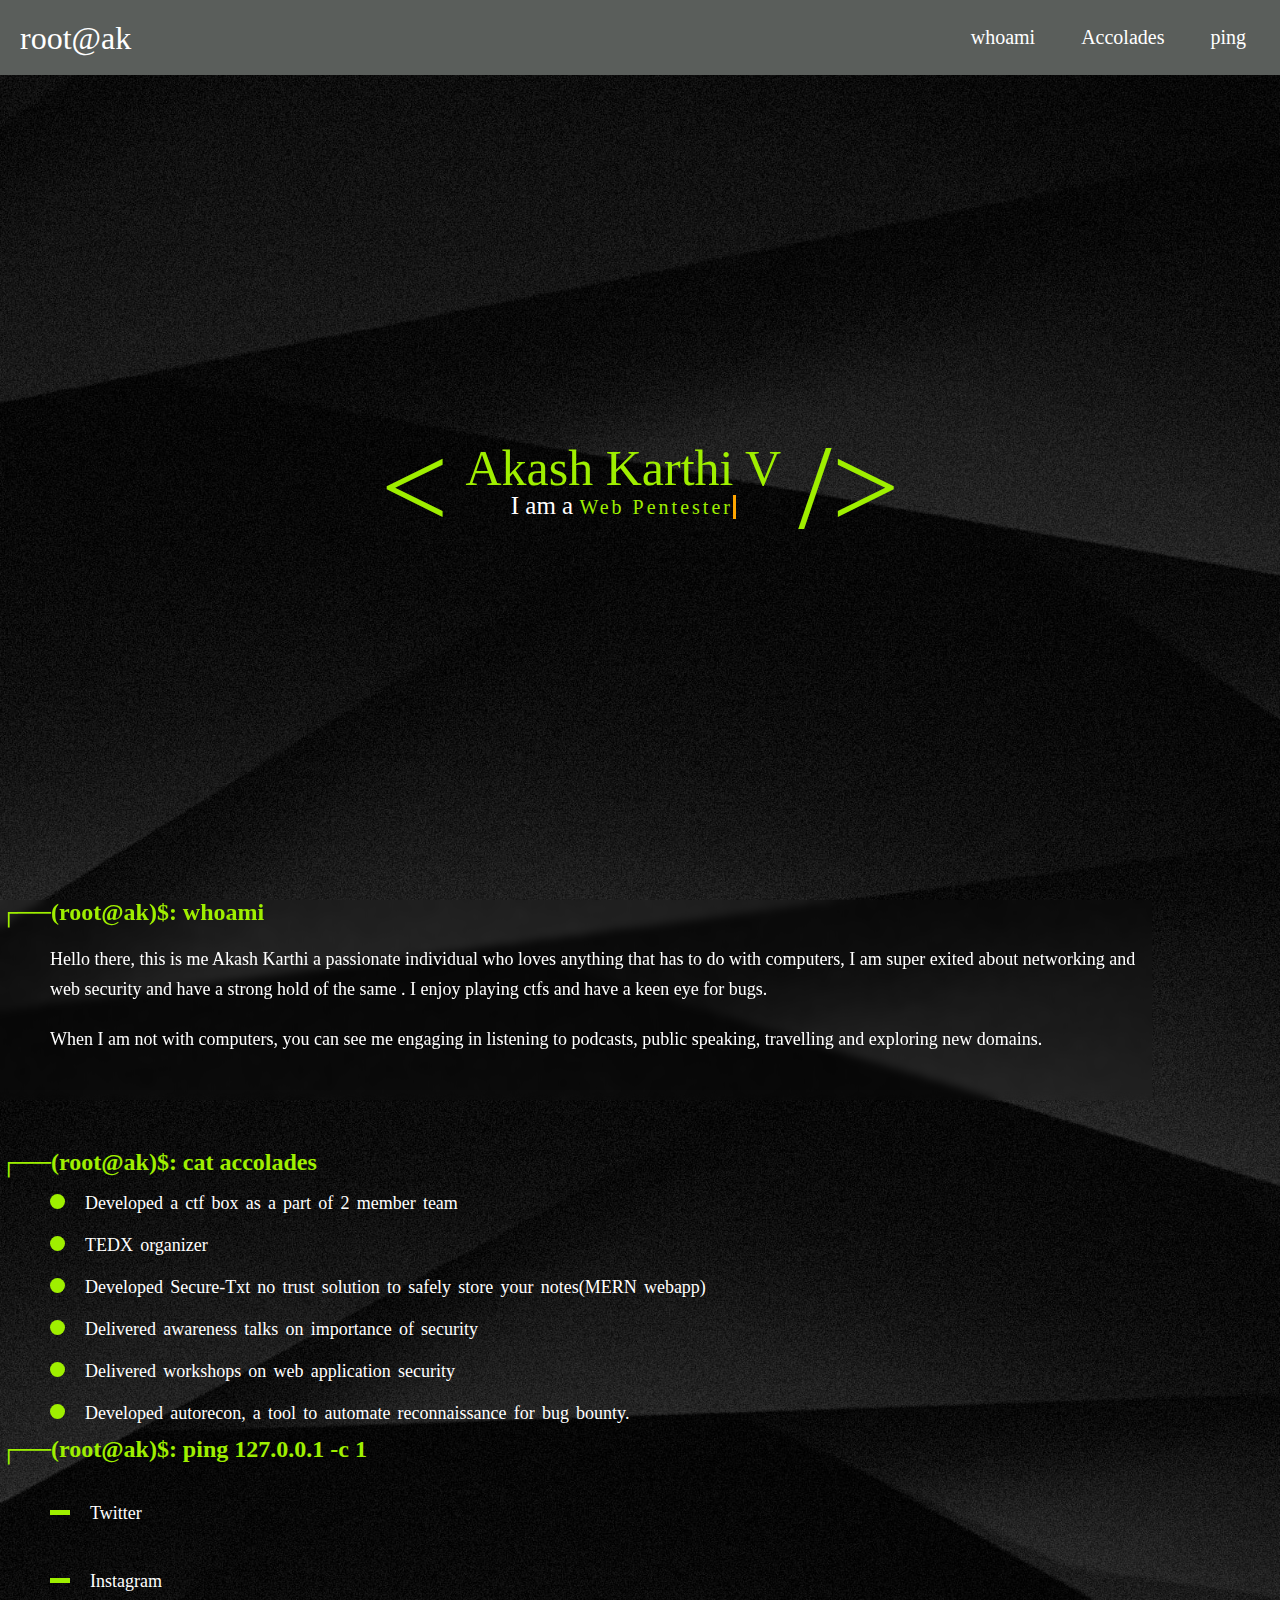
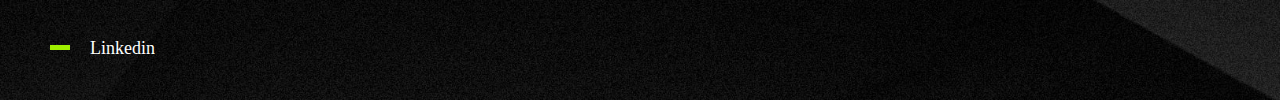
==== index.html @ 70fd892c "Update accolades" ====
<!DOCTYPE html>
<html lang="en">

<head>
    <title>root@ak</title>
    <meta charset="UTF-8">
    <meta http-equiv="X-UA-Compatible" content="IE=edge">
    <meta name="viewport" content="width=device-width, initial-scale=1.0">
    <title>Document</title>
    <link rel="stylesheet" href="./index.css">
</head>

<body>
    <div class="wrapper">
        <!-- <div class="nav">
            <a href="#whm">whoami</a>
            <a href="#acs">Accolades</a>
            <a href="#pm">ping</a>
        </div> -->
        <nav class="navbar">
            <!-- LOGO -->
            <div class="logo">root@ak</div>
            <!-- NAVIGATION MENU -->
            <ul class="nav-links">
                <!-- USING CHECKBOX HACK -->
                <input type="checkbox" id="checkbox_toggle" />
                <label for="checkbox_toggle" class="hamburger">&#9776;</label>
                <!-- NAVIGATION MENUS -->
                <div class="menu">
                    <li><a href="#whm">whoami</a></li>
                    <li><a href="#acs">Accolades</a></li>
                    <li><a href="#pm">ping</a></li>
                </div>
            </ul>
        </nav>
        <div class="hero">
            <span id="angle-open">&lt;</span>
            <div class="intro">
                <span id="name">Akash Karthi V</span>
                <div class="about-me">
                    <span id="baseline-abt-me">I am a</span>
                    <span id="role-1" class="roles">Web Pentester</span>
                    <span id="role-2" class="roles">Security Enthusiast</span>
                </div>
            </div>
            <span id="angle-close">/&gt;</span>
        </div>
        <!-- <img src="box.png" id="neon-cube" /> -->
    </div>
    <div class="whoami" id="whm">
        <h2 class="cmd">┌──(root@ak)$: whoami</h2>
        <p class="bio">
            Hello there, this is me Akash Karthi a passionate individual who loves anything that has to do with computers, I am super exited about networking and web security and have a strong hold of the same . I enjoy playing ctfs and have a keen eye for bugs.
        </p>
        <p class="bio">
            When I am not with computers, you can see me engaging in listening to podcasts, public speaking, travelling and exploring new domains.
        </p>
    </div>
    <div class="accolades" id="acs">
        <h2 class="cmd">┌──(root@ak)$: cat accolades</h2>
        <span><span class="dot bio"></span><span class="ls-accolades">Developed a ctf box as a part of 2 member
                team</span></span>
        <span><span class="dot bio"></span><span class="ls-accolades">TEDX organizer</span></span>
        <span><span class="dot bio"></span><span class="ls-accolades">Developed Secure-Txt no trust solution to safely store your notes(MERN webapp)</span></span>
        <span><span class="dot bio"></span><span class="ls-accolades">Delivered awareness talks on importance of security</span></span>
        <span><span class="dot bio"></span><span class="ls-accolades">Delivered workshops on web application security</span></span>
        <span><span class="dot bio"></span><span class="ls-accolades">Developed autorecon, a tool to automate reconnaissance for bug bounty.</span></span>
    </div>
    <div class="ping-me" id="pm">
        <h2 class="cmd">┌──(root@ak)$: ping 127.0.0.1 -c 1</h2>
        <div class="link-wrapper"><span class="dash bio"></span><a class="links" href="https://twitter.com/AkashKa54006385">Twitter</a></div>
        <div class="link-wrapper"><span class="dash bio"></span><a class="links" href="https://www.instagram.com/_.__ak.__._/">Instagram</a></div>
        <div class="link-wrapper"><span class="dash bio"></span><a class="links" href="https://www.linkedin.com/in/akash-karthi-127b1a1ba/">Linkedin</a></div>
    </div>
    <script src="./index.js"></script>
</body>

</html>
---- index.css ----
* {
    margin: 0;
    padding: 0;
}

body {
    background-color: #282727;
    font-family: 'Inter';
    font-style: normal;
    font-weight: 400;
    line-height: 24px;
    width: 100%;
    background: url('./bg.jpg');
    background-repeat: no-repeat;
    background-size: cover;
    background-position: center;
}

a {
    color: #9fef00;
    background: transparent;
    border: none;
    cursor: pointer;
    font-size: 20px;
    text-decoration: none;
}

a:hover {
    color: #cde3d1;
}

.nav {
    display: flex;
    width: 400px;
    height: 50px;
    align-items: center;
    justify-content: space-evenly;
}

.hero {
    width: 100%;
    height: 400px;
    display: flex;
    justify-content: center;
    align-items: center;
    margin: auto;
}

#angle-open,
#angle-close {
    color: #9fef00;
    font-size: 120px;
}

#name {
    color: #9fef00;
    font-size: 50px;
}

.intro {
    display: flex;
    width: 350px;
    height: 90px;
    flex-direction: column;
    justify-content: space-evenly;
    align-items: center;
    font-size: 25px;
}

#baseline-abt-me {
    color: #ffffff;
    width: 20px;
}

.wrapper {
    height: 100vh;
    width: 100%;
    display: flex;
    flex-direction: column;
}

.roles {
    color: #9fef00;
    display: inline-flex;
    width: max-content;
    height: max-content;
    overflow: hidden;
    font-size: 20px;
    /* Ensures the content is not revealed until the animation */
    border-right: .15em solid orange;
    /* The typwriter cursor */
    white-space: nowrap;
    /* Keeps the content on a single line */
    margin: 0 auto;
    /* Gives that scrolling effect as the typing happens */
    letter-spacing: .15em;
}

#role-1 {
    position: relative;
    display: inline-flex;
    animation: typing-web-pentester 3.5s steps(13, end), blink-caret .75s step-end infinite;
}

#role-2 {
    display: none;
    position: relative;
    animation: typing-security-enthusiast 3.5s steps(19, end), blink-caret .75s step-end infinite;
}


/* The typing effect */

@keyframes typing-web-pentester {
    from {
        width: 0
    }
    to {
        width: 160px;
    }
}

@keyframes typing-security-enthusiast {
    from {
        width: 0
    }
    to {
        width: 220px;
    }
}


/* The typewriter cursor effect */

@keyframes blink-caret {
    from,
    to {
        border-color: transparent
    }
    50% {
        border-color: orange;
    }
}

.whoami {
    background-blend-mode: overlay;
    width: 90%;
    height: 200px;
    backdrop-filter: blur( 4px);
    -webkit-backdrop-filter: blur( 4px);
    display: flex;
    flex-direction: column;
    justify-content: flex-start;
    align-items: flex-start;
    color: #ffffff;
}

.bio {
    margin-left: 50px;
    margin-top: 20px;
}

.whoami p {
    font-size: 18px;
    line-height: 30px;
}

.cmd {
    color: #9fef00;
}

.accolades {
    display: flex;
    margin-top: 50px;
    width: 100%;
    height: 250px;
    flex-direction: column;
}

.ls-accolades {
    display: inline-block;
    color: #ffffff;
    font-size: 18px;
    margin-left: 20px;
    word-spacing: .15em;
    flex-wrap: wrap;
}

.dot {
    height: 15px;
    width: 15px;
    background-color: #9fef00;
    border-radius: 50%;
    display: inline-block;
}

.ping-me {
    display: flex;
    flex-direction: column;
    justify-content: space-evenly;
    align-items: flex-start;
    width: 100%;
    height: 300px;
}

.links {
    color: #ffffff;
    font-size: 18px;
    margin-left: 20px;
    text-decoration: none;
    cursor: pointer;
}

.links:hover {
    color: #9fef00;
}

.dash {
    display: inline-flex;
    height: 5px;
    width: 20px;
    background-color: #9fef00;
    margin-top: -1px;
}

.link-wrapper {
    display: flex;
    justify-content: flex-start;
    align-items: center;
    align-content: center;
    height: 30px;
}

#neon-cube {
    width: 100px;
    height: 100px;
    object-fit: cover;
}


/* NAVBAR STYLING STARTS */

.navbar {
    display: flex;
    align-items: center;
    justify-content: space-between;
    padding: 20px;
    background-color: #5a5e5b;
    color: #fff;
}

.nav-links a {
    color: #ffffff;
}


/* LOGO */

.logo {
    font-size: 32px;
}


/* NAVBAR MENU */

.menu {
    display: flex;
    gap: 1em;
    font-size: 18px;
}

.menu li:hover {
    color: #ffffff;
    border-radius: 5px;
    transition: 0.3s ease;
}

.menu li {
    padding: 5px 14px;
    list-style-type: none;
}


/* DROPDOWN MENU */

.services {
    position: relative;
}

.dropdown {
    background-color: #5a5e5b;
    padding: 1em 0;
    position: absolute;
    /*WITH RESPECT TO PARENT*/
    display: none;
    border-radius: 8px;
    top: 35px;
}

.dropdown li+li {
    margin-top: 10px;
}

.dropdown li {
    padding: 0.5em 1em;
    width: 8em;
    text-align: center;
}

.dropdown li:hover {
    background-color: #ffffff;
}

.services:hover .dropdown {
    display: block;
}


/*RESPONSIVE NAVBAR MENU STARTS*/


/* CHECKBOX HACK */

input[type=checkbox] {
    display: none;
}


/*HAMBURGER MENU*/

.hamburger {
    display: none;
    font-size: 24px;
    user-select: none;
}


/* APPLYING MEDIA QUERIES */

@media (max-width: 768px) {
    .menu {
        display: none;
        position: absolute;
        background-color: #5a5e5b;
        right: 0;
        left: 0;
        text-align: center;
        padding: 16px 0;
    }
    .menu li a:hover {
        display: inline-block;
        color: #ffffff;
        transition: 0.3s ease;
    }
    .menu li+li {
        margin-top: 12px;
    }
    input[type=checkbox]:checked~.menu {
        display: block;
    }
    .hamburger {
        display: block;
    }
    .dropdown {
        left: 50%;
        top: 30px;
        transform: translateX(35%);
        background-color: #5a5e5b;
    }
    .dropdown li:hover {
        background-color: #4c9e9e;
    }
    .cmd {
        font-size: 20px;
    }
    .whoami {
        height: 300px;
    }
}

@media (max-width: 500px) {
    #angle-open,
    #angle-close {
        color: #9fef00;
        font-size: 50px;
    }
    #name {
        color: #9fef00;
        font-size: 30px;
    }
    .intro {
        display: flex;
        width: 350px;
        height: 90px;
        flex-direction: column;
        justify-content: space-evenly;
        align-items: center;
        font-size: 15px;
    }
    .whoami p {
        font-size: 15px;
    }
    #baseline-abt-me {
        color: #ffffff;
        width: 20px;
    }
    #role-1 {
        font-size: 15px;
    }
    #role-2 {
        font-size: 15px;
    }
    .accolades {
        margin-top: 80px;
        font-size: 15px !important;
    }
    .ls-accolades {
        font-size: 15px !important;
        width: 200px;
    }
    .intro {
        width: 250px;
    }
    @keyframes typing-web-pentester {
        from {
            width: 0
        }
        to {
            width: 110px;
        }
    }
    @keyframes typing-security-enthusiast {
        from {
            width: 0
        }
        to {
            width: 150px;
        }
    }
}
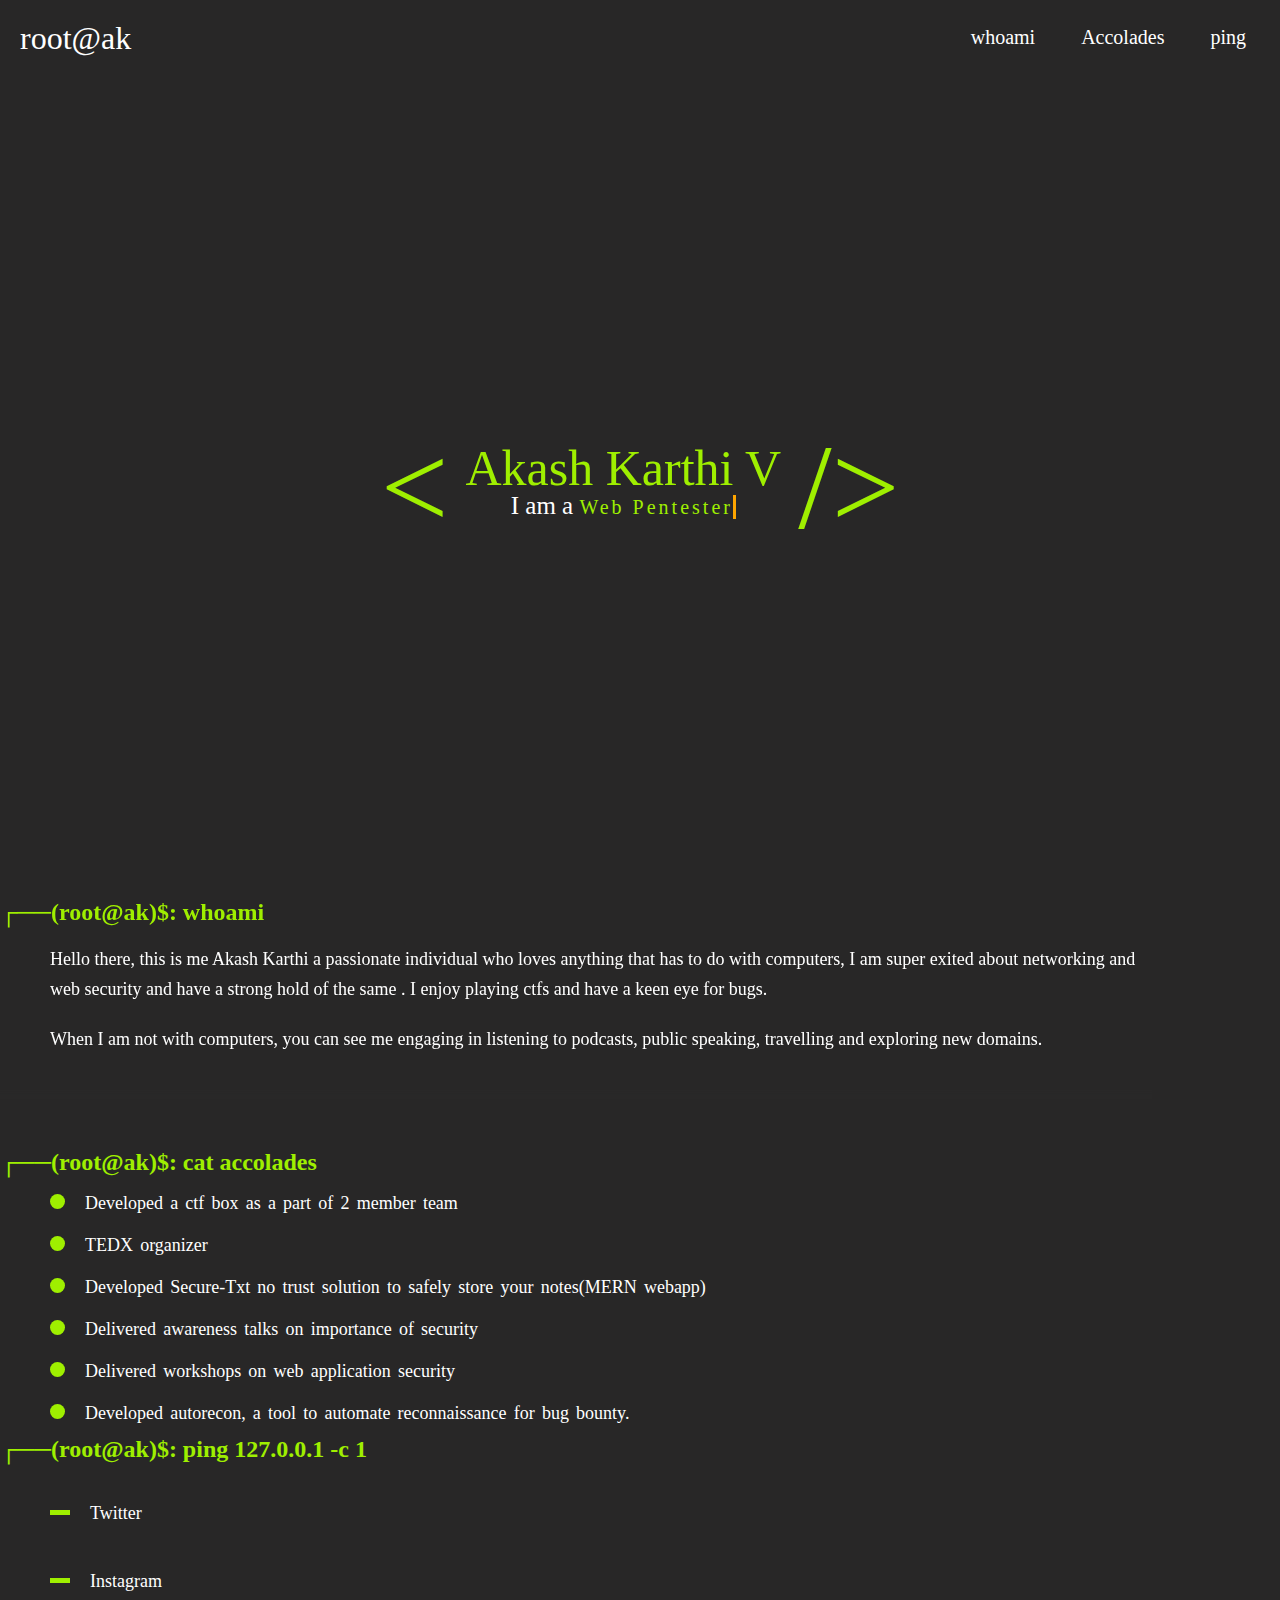
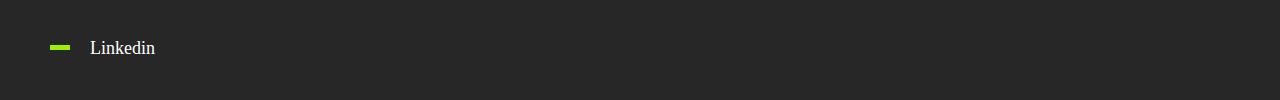
==== commit b43840f4: "Add terminal window" ====
--- a/index.html
+++ b/index.html
@@ -47,7 +47,13 @@
         </div>
         <!-- <img src="box.png" id="neon-cube" /> -->
     </div>
-    <div class="whoami" id="whm">
+    <div class=fakeMenu>
+  <div class="fakeButtons fakeClose"></div>
+  <div class="fakeButtons fakeMinimize"></div>
+  <div class="fakeButtons fakeZoom"></div>
+</div>
+<div class="fakeScreen">
+  <div class="whoami" id="whm">
         <h2 class="cmd">┌──(root@ak)$: whoami</h2>
         <p class="bio">
             Hello there, this is me Akash Karthi a passionate individual who loves anything that has to do with computers, I am super exited about networking and web security and have a strong hold of the same . I enjoy playing ctfs and have a keen eye for bugs.
@@ -72,7 +78,9 @@
         <div class="link-wrapper"><span class="dash bio"></span><a class="links" href="https://www.instagram.com/_.__ak.__._/">Instagram</a></div>
         <div class="link-wrapper"><span class="dash bio"></span><a class="links" href="https://www.linkedin.com/in/akash-karthi-127b1a1ba/">Linkedin</a></div>
     </div>
-    <script src="./index.js"></script>
+  
+</div>
+<script src="./index.js"></script>
 </body>
 
 </html>
--- a/index.css
+++ b/index.css
@@ -10,10 +10,6 @@
     font-weight: 400;
     line-height: 24px;
     width: 100%;
-    background: url('./bg.jpg');
-    background-repeat: no-repeat;
-    background-size: cover;
-    background-position: center;
 }
 
 a {
@@ -231,13 +227,6 @@
     height: 30px;
 }
 
-#neon-cube {
-    width: 100px;
-    height: 100px;
-    object-fit: cover;
-}
-
-
 /* NAVBAR STYLING STARTS */
 
 .navbar {
@@ -245,7 +234,6 @@
     align-items: center;
     justify-content: space-between;
     padding: 20px;
-    background-color: #5a5e5b;
     color: #fff;
 }
 
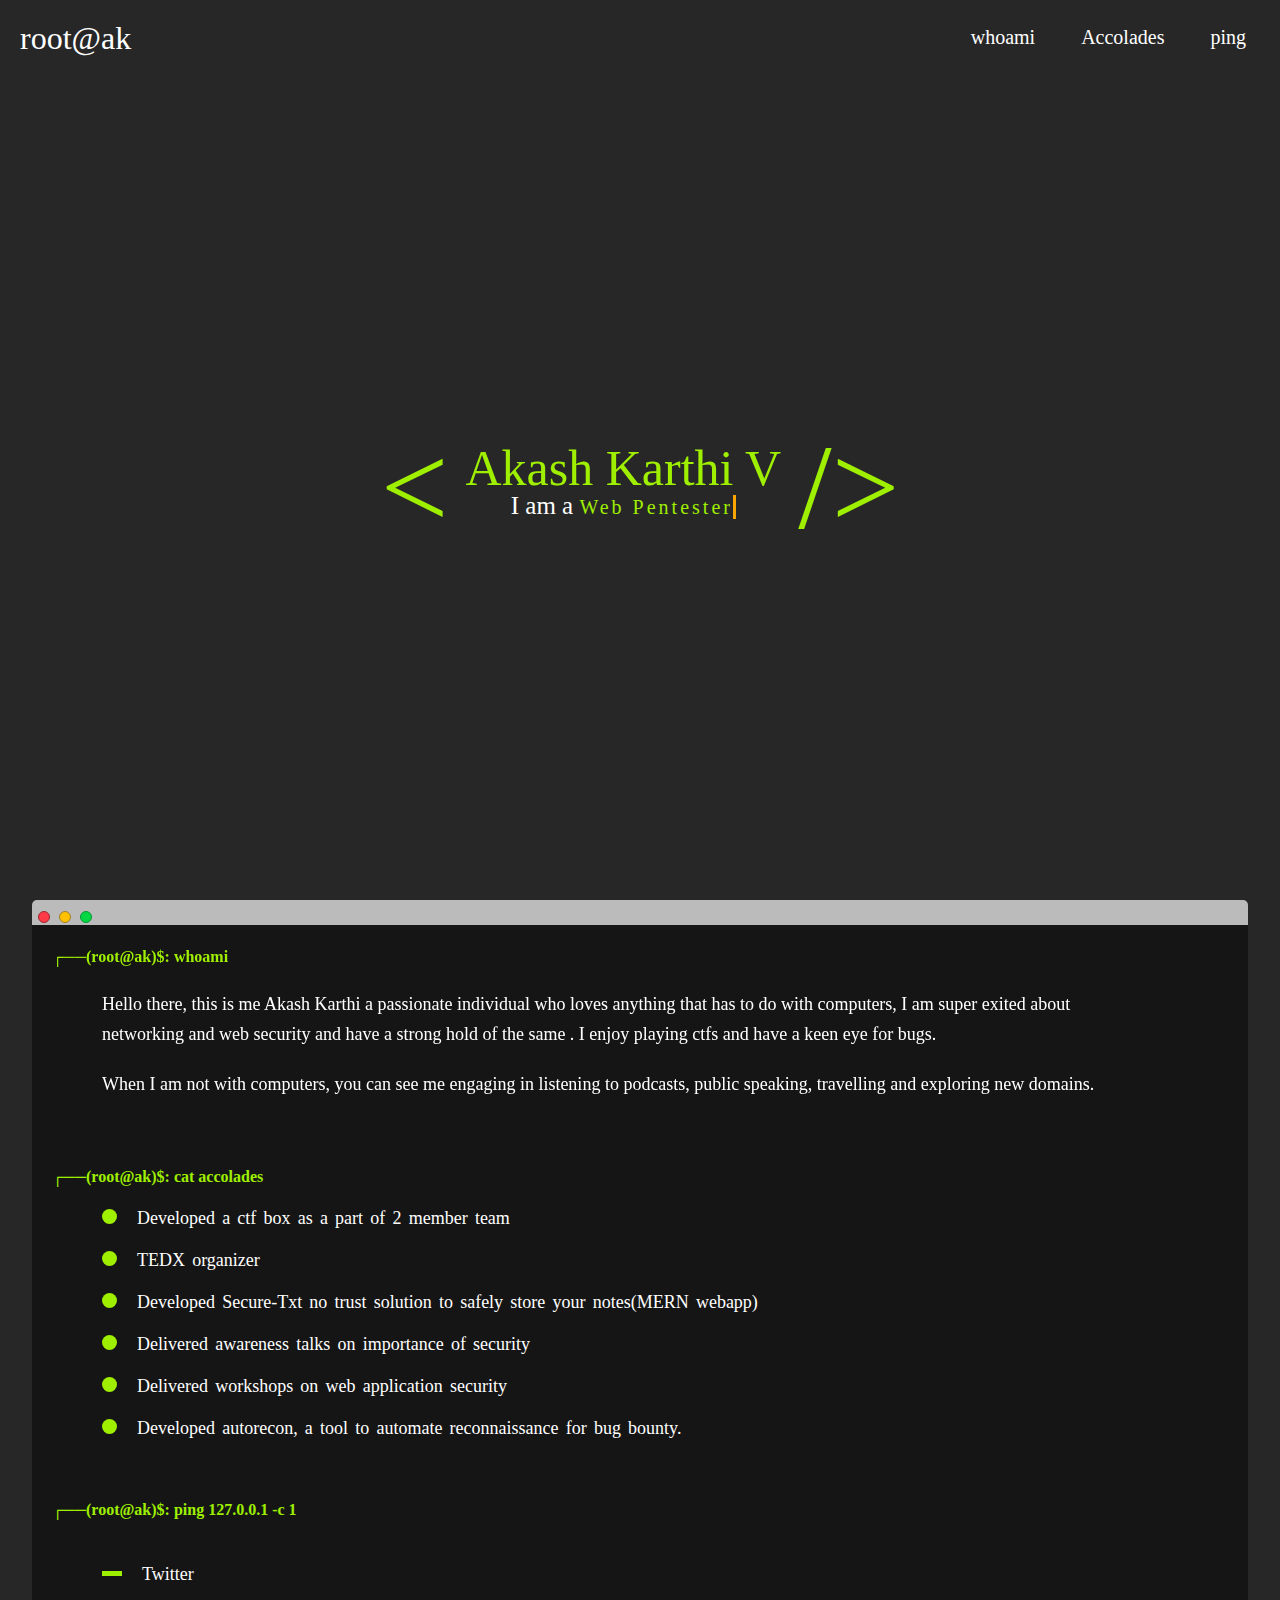
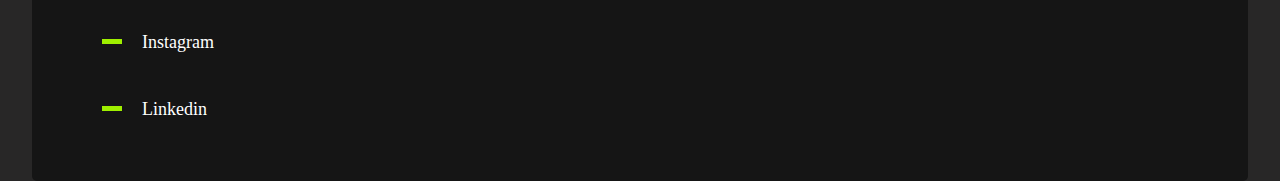
==== commit 5b7d868b: "h2 to h4 cmd" ====
--- a/index.html
+++ b/index.html
@@ -54,7 +54,7 @@
 </div>
 <div class="fakeScreen">
   <div class="whoami" id="whm">
-        <h2 class="cmd">┌──(root@ak)$: whoami</h2>
+        <h4 class="cmd">┌──(root@ak)$: whoami</h4>
         <p class="bio">
             Hello there, this is me Akash Karthi a passionate individual who loves anything that has to do with computers, I am super exited about networking and web security and have a strong hold of the same . I enjoy playing ctfs and have a keen eye for bugs.
         </p>
@@ -63,7 +63,7 @@
         </p>
     </div>
     <div class="accolades" id="acs">
-        <h2 class="cmd">┌──(root@ak)$: cat accolades</h2>
+        <h4 class="cmd">┌──(root@ak)$: cat accolades</h4>
         <span><span class="dot bio"></span><span class="ls-accolades">Developed a ctf box as a part of 2 member
                 team</span></span>
         <span><span class="dot bio"></span><span class="ls-accolades">TEDX organizer</span></span>
@@ -73,7 +73,7 @@
         <span><span class="dot bio"></span><span class="ls-accolades">Developed autorecon, a tool to automate reconnaissance for bug bounty.</span></span>
     </div>
     <div class="ping-me" id="pm">
-        <h2 class="cmd">┌──(root@ak)$: ping 127.0.0.1 -c 1</h2>
+        <h4 class="cmd">┌──(root@ak)$: ping 127.0.0.1 -c 1</h4>
         <div class="link-wrapper"><span class="dash bio"></span><a class="links" href="https://twitter.com/AkashKa54006385">Twitter</a></div>
         <div class="link-wrapper"><span class="dash bio"></span><a class="links" href="https://www.instagram.com/_.__ak.__._/">Instagram</a></div>
         <div class="link-wrapper"><span class="dash bio"></span><a class="links" href="https://www.linkedin.com/in/akash-karthi-127b1a1ba/">Linkedin</a></div>
--- a/index.css
+++ b/index.css
@@ -167,9 +167,8 @@
 
 .accolades {
     display: flex;
-    margin-top: 50px;
+    margin-top: 20px;
     width: 100%;
-    height: 250px;
     flex-direction: column;
 }
 
@@ -195,6 +194,7 @@
     flex-direction: column;
     justify-content: space-evenly;
     align-items: flex-start;
+    margin-top: 20px;
     width: 100%;
     height: 300px;
 }
@@ -426,3 +426,48 @@
         }
     }
 }
+
+.fakeButtons {
+  height: 10px;
+  width: 10px;
+  border-radius: 50%;
+  border: 1px solid #000;
+  position: relative;
+  top: 6px;
+  left: 6px;
+  background-color: #ff3b47;
+  border-color: #9d252b;
+  display: inline-block;
+}
+
+.fakeMinimize {
+  left: 11px;
+  background-color: #ffc100;
+  border-color: #9d802c;
+}
+
+.fakeZoom {
+  left: 16px;
+  background-color: #00d742;
+  border-color: #049931;
+}
+
+.fakeMenu {
+  width: 95%;
+  box-sizing: border-box;
+  height: 25px;
+  background-color: #bbb;
+  margin: 0 auto;
+  border-top-right-radius: 5px;
+  border-top-left-radius: 5px;
+}
+
+.fakeScreen {
+  background-color: #151515;
+  box-sizing: border-box;
+  width: 95%;
+  margin: 0 auto;
+  padding: 20px;
+  border-bottom-left-radius: 5px;
+  border-bottom-right-radius: 5px;
+}
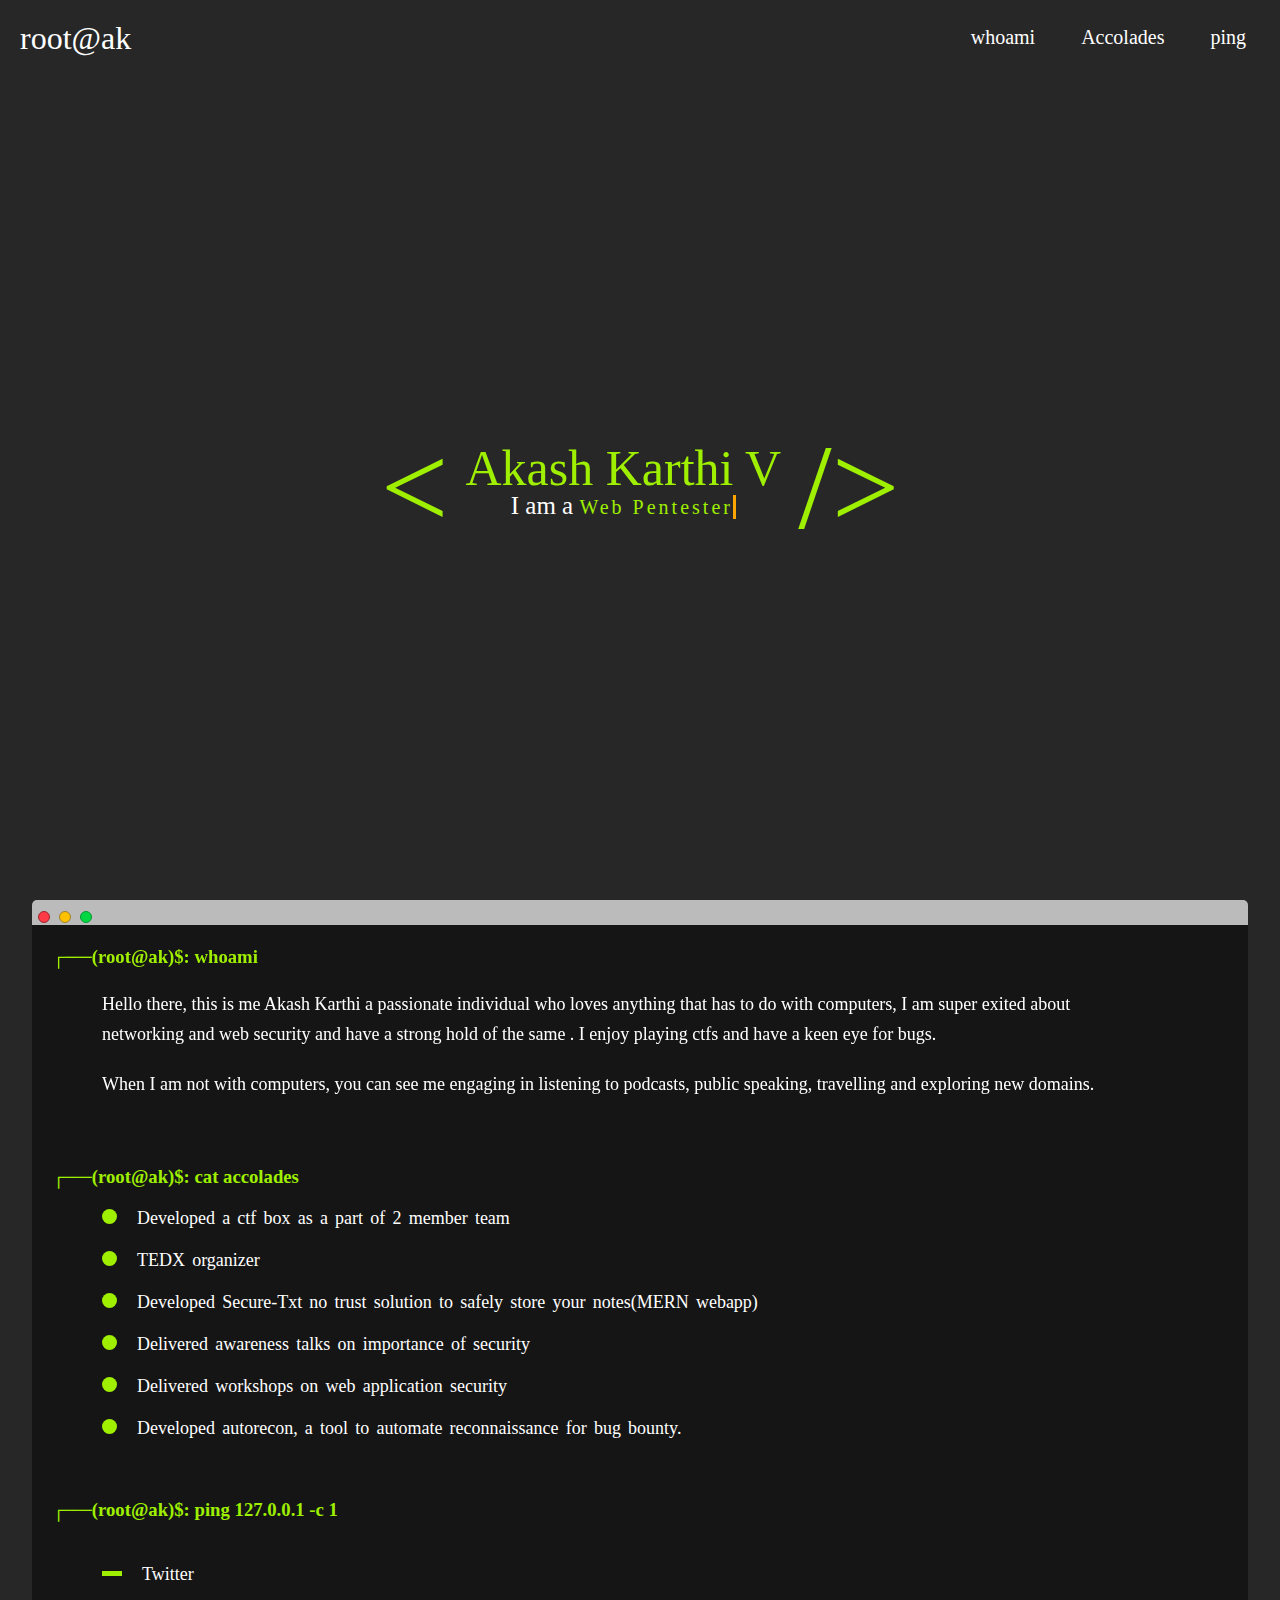
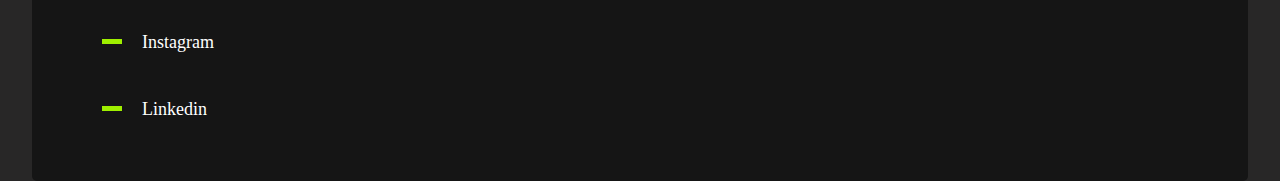
==== commit 4e71b6a2: "h4 to h3 cmd" ====
--- a/index.html
+++ b/index.html
@@ -54,7 +54,7 @@
 </div>
 <div class="fakeScreen">
   <div class="whoami" id="whm">
-        <h4 class="cmd">┌──(root@ak)$: whoami</h4>
+        <h3 class="cmd">┌──(root@ak)$: whoami</h3>
         <p class="bio">
             Hello there, this is me Akash Karthi a passionate individual who loves anything that has to do with computers, I am super exited about networking and web security and have a strong hold of the same . I enjoy playing ctfs and have a keen eye for bugs.
         </p>
@@ -63,7 +63,7 @@
         </p>
     </div>
     <div class="accolades" id="acs">
-        <h4 class="cmd">┌──(root@ak)$: cat accolades</h4>
+        <h3 class="cmd">┌──(root@ak)$: cat accolades</h3>
         <span><span class="dot bio"></span><span class="ls-accolades">Developed a ctf box as a part of 2 member
                 team</span></span>
         <span><span class="dot bio"></span><span class="ls-accolades">TEDX organizer</span></span>
@@ -73,7 +73,7 @@
         <span><span class="dot bio"></span><span class="ls-accolades">Developed autorecon, a tool to automate reconnaissance for bug bounty.</span></span>
     </div>
     <div class="ping-me" id="pm">
-        <h4 class="cmd">┌──(root@ak)$: ping 127.0.0.1 -c 1</h4>
+        <h3 class="cmd">┌──(root@ak)$: ping 127.0.0.1 -c 1</h3>
         <div class="link-wrapper"><span class="dash bio"></span><a class="links" href="https://twitter.com/AkashKa54006385">Twitter</a></div>
         <div class="link-wrapper"><span class="dash bio"></span><a class="links" href="https://www.instagram.com/_.__ak.__._/">Instagram</a></div>
         <div class="link-wrapper"><span class="dash bio"></span><a class="links" href="https://www.linkedin.com/in/akash-karthi-127b1a1ba/">Linkedin</a></div>
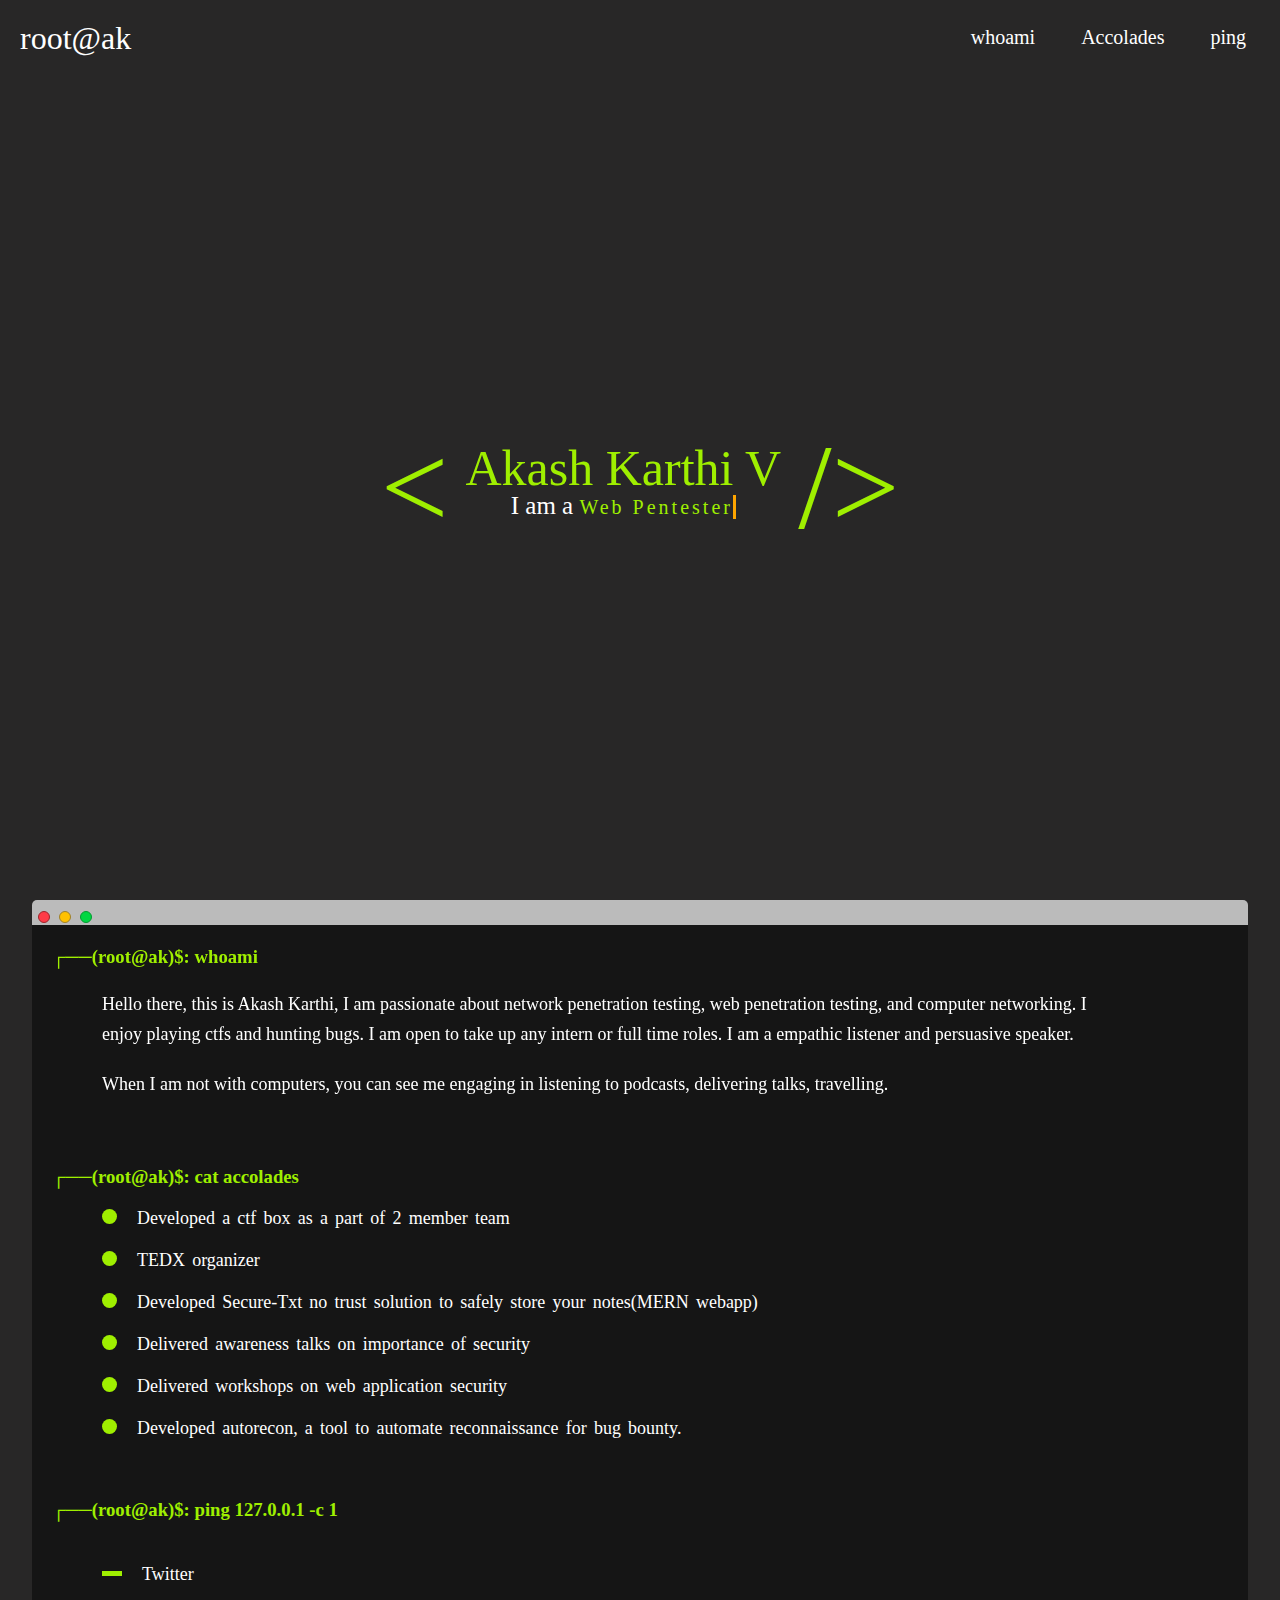
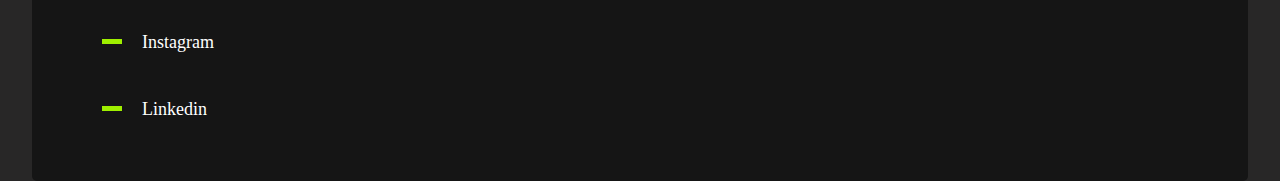
==== commit fcdfed04: "Update about me" ====
--- a/index.html
+++ b/index.html
@@ -56,16 +56,15 @@
   <div class="whoami" id="whm">
         <h3 class="cmd">┌──(root@ak)$: whoami</h3>
         <p class="bio">
-            Hello there, this is me Akash Karthi a passionate individual who loves anything that has to do with computers, I am super exited about networking and web security and have a strong hold of the same . I enjoy playing ctfs and have a keen eye for bugs.
+            Hello there, this is Akash Karthi, I am passionate about network penetration testing, web penetration testing, and computer networking. I enjoy playing             ctfs and hunting bugs. I am open to take up any intern or full time roles. I am a empathic listener and persuasive speaker.
         </p>
         <p class="bio">
-            When I am not with computers, you can see me engaging in listening to podcasts, public speaking, travelling and exploring new domains.
+            When I am not with computers, you can see me engaging in listening to podcasts, delivering talks, travelling.
         </p>
     </div>
     <div class="accolades" id="acs">
         <h3 class="cmd">┌──(root@ak)$: cat accolades</h3>
-        <span><span class="dot bio"></span><span class="ls-accolades">Developed a ctf box as a part of 2 member
-                team</span></span>
+        <span><span class="dot bio"></span><span class="ls-accolades">Developed a ctf box as a part of 2 member team</span></span>
         <span><span class="dot bio"></span><span class="ls-accolades">TEDX organizer</span></span>
         <span><span class="dot bio"></span><span class="ls-accolades">Developed Secure-Txt no trust solution to safely store your notes(MERN webapp)</span></span>
         <span><span class="dot bio"></span><span class="ls-accolades">Delivered awareness talks on importance of security</span></span>
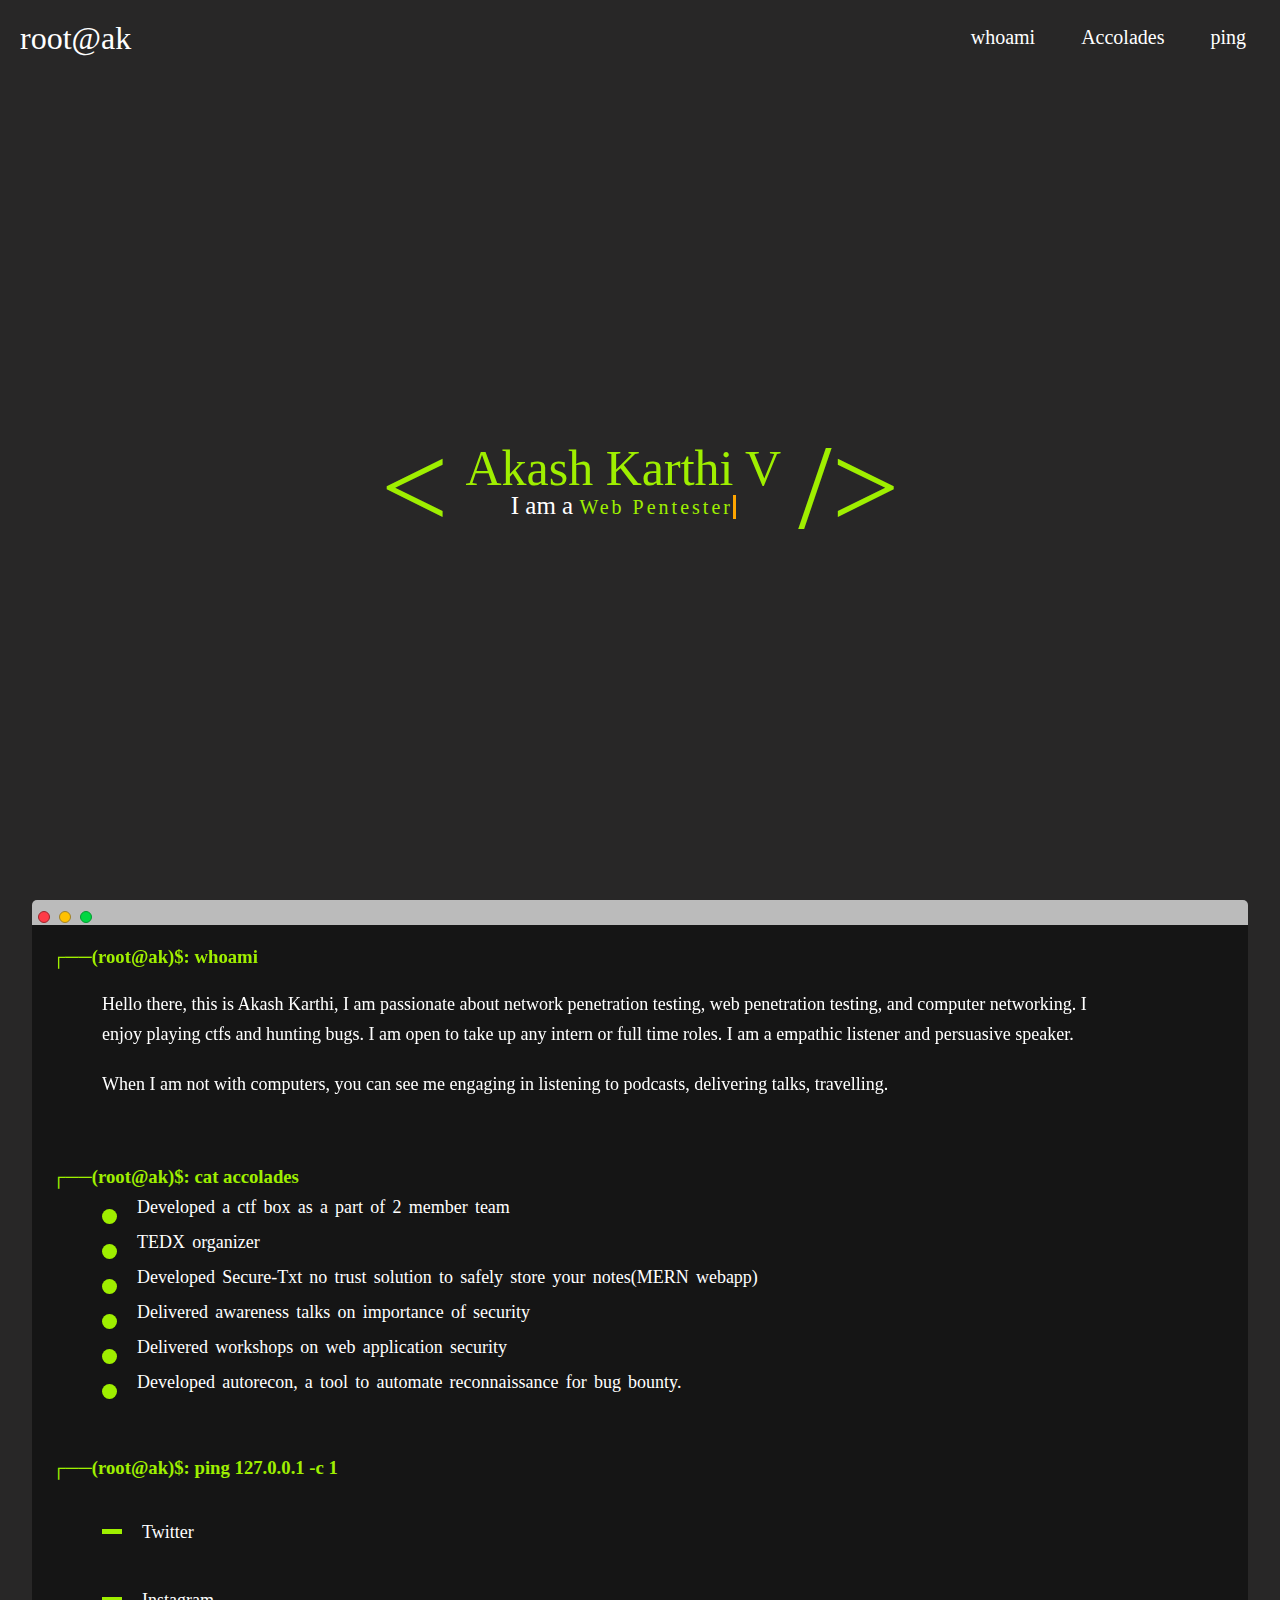
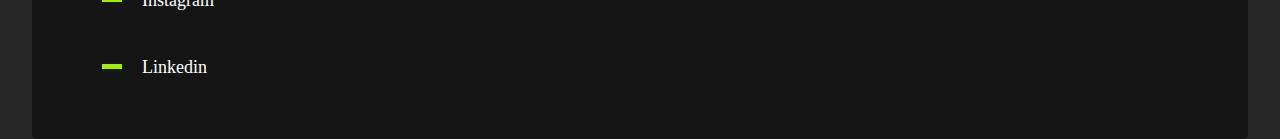
==== commit 3ac67e02: "added accolades wrapper" ====
--- a/index.html
+++ b/index.html
@@ -64,12 +64,12 @@
     </div>
     <div class="accolades" id="acs">
         <h3 class="cmd">┌──(root@ak)$: cat accolades</h3>
-        <span><span class="dot bio"></span><span class="ls-accolades">Developed a ctf box as a part of 2 member team</span></span>
-        <span><span class="dot bio"></span><span class="ls-accolades">TEDX organizer</span></span>
-        <span><span class="dot bio"></span><span class="ls-accolades">Developed Secure-Txt no trust solution to safely store your notes(MERN webapp)</span></span>
-        <span><span class="dot bio"></span><span class="ls-accolades">Delivered awareness talks on importance of security</span></span>
-        <span><span class="dot bio"></span><span class="ls-accolades">Delivered workshops on web application security</span></span>
-        <span><span class="dot bio"></span><span class="ls-accolades">Developed autorecon, a tool to automate reconnaissance for bug bounty.</span></span>
+        <span class="wrapaccolades"><span class="dot bio"></span><span class="ls-accolades">Developed a ctf box as a part of 2 member team</span></span>
+        <span class="wrapaccolades"><span class="dot bio"></span><span class="ls-accolades">TEDX organizer</span></span>
+        <span class="wrapaccolades"><span class="dot bio"></span><span class="ls-accolades">Developed Secure-Txt no trust solution to safely store your notes(MERN webapp)</span></span>
+        <span class="wrapaccolades"><span class="dot bio"></span><span class="ls-accolades">Delivered awareness talks on importance of security</span></span>
+        <span class="wrapaccolades"><span class="dot bio"></span><span class="ls-accolades">Delivered workshops on web application security</span></span>
+        <span class="wrapaccolades"><span class="dot bio"></span><span class="ls-accolades">Developed autorecon, a tool to automate reconnaissance for bug bounty.</span></span>
     </div>
     <div class="ping-me" id="pm">
         <h3 class="cmd">┌──(root@ak)$: ping 127.0.0.1 -c 1</h3>
--- a/index.css
+++ b/index.css
@@ -172,6 +172,10 @@
     flex-direction: column;
 }
 
+.accolades span { 
+    display: flex;
+    align-items: center;
+}
 .ls-accolades {
     display: inline-block;
     color: #ffffff;
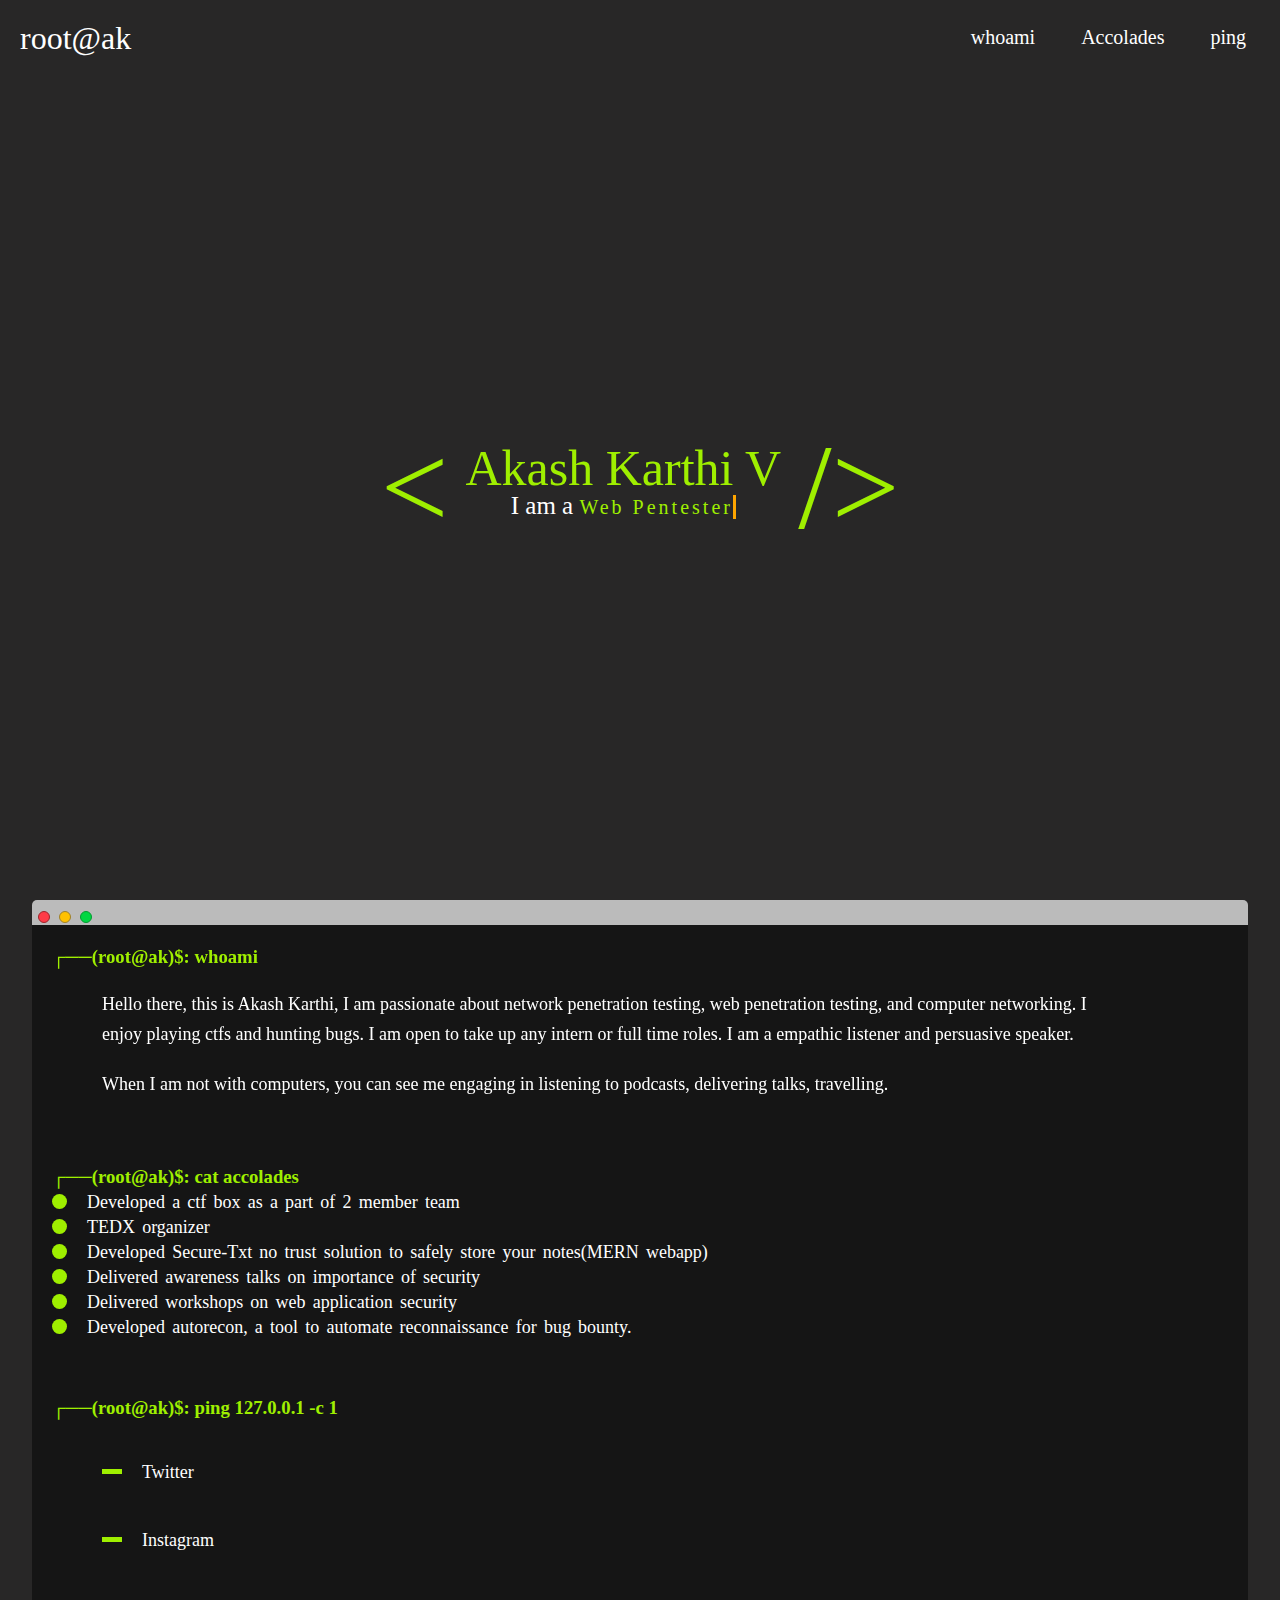
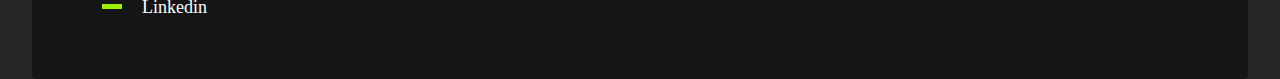
==== commit 25a91d53: "Update index.html" ====
--- a/index.html
+++ b/index.html
@@ -64,12 +64,12 @@
     </div>
     <div class="accolades" id="acs">
         <h3 class="cmd">┌──(root@ak)$: cat accolades</h3>
-        <span class="wrapaccolades"><span class="dot bio"></span><span class="ls-accolades">Developed a ctf box as a part of 2 member team</span></span>
-        <span class="wrapaccolades"><span class="dot bio"></span><span class="ls-accolades">TEDX organizer</span></span>
-        <span class="wrapaccolades"><span class="dot bio"></span><span class="ls-accolades">Developed Secure-Txt no trust solution to safely store your notes(MERN webapp)</span></span>
-        <span class="wrapaccolades"><span class="dot bio"></span><span class="ls-accolades">Delivered awareness talks on importance of security</span></span>
-        <span class="wrapaccolades"><span class="dot bio"></span><span class="ls-accolades">Delivered workshops on web application security</span></span>
-        <span class="wrapaccolades"><span class="dot bio"></span><span class="ls-accolades">Developed autorecon, a tool to automate reconnaissance for bug bounty.</span></span>
+        <span class="wrapaccolades"><span class="dot"></span><span class="ls-accolades">Developed a ctf box as a part of 2 member team</span></span>
+        <span class="wrapaccolades"><span class="dot"></span><span class="ls-accolades">TEDX organizer</span></span>
+        <span class="wrapaccolades"><span class="dot"></span><span class="ls-accolades">Developed Secure-Txt no trust solution to safely store your notes(MERN webapp)</span></span>
+        <span class="wrapaccolades"><span class="dot"></span><span class="ls-accolades">Delivered awareness talks on importance of security</span></span>
+        <span class="wrapaccolades"><span class="dot"></span><span class="ls-accolades">Delivered workshops on web application security</span></span>
+        <span class="wrapaccolades"><span class="dot"></span><span class="ls-accolades">Developed autorecon, a tool to automate reconnaissance for bug bounty.</span></span>
     </div>
     <div class="ping-me" id="pm">
         <h3 class="cmd">┌──(root@ak)$: ping 127.0.0.1 -c 1</h3>
--- a/index.css
+++ b/index.css
@@ -172,9 +172,10 @@
     flex-direction: column;
 }
 
-.accolades span { 
-    display: flex;
-    align-items: center;
+.wrapaccolades { 
+    display: flex;
+    align-items: center;
+    height: 25px;
 }
 .ls-accolades {
     display: inline-block;
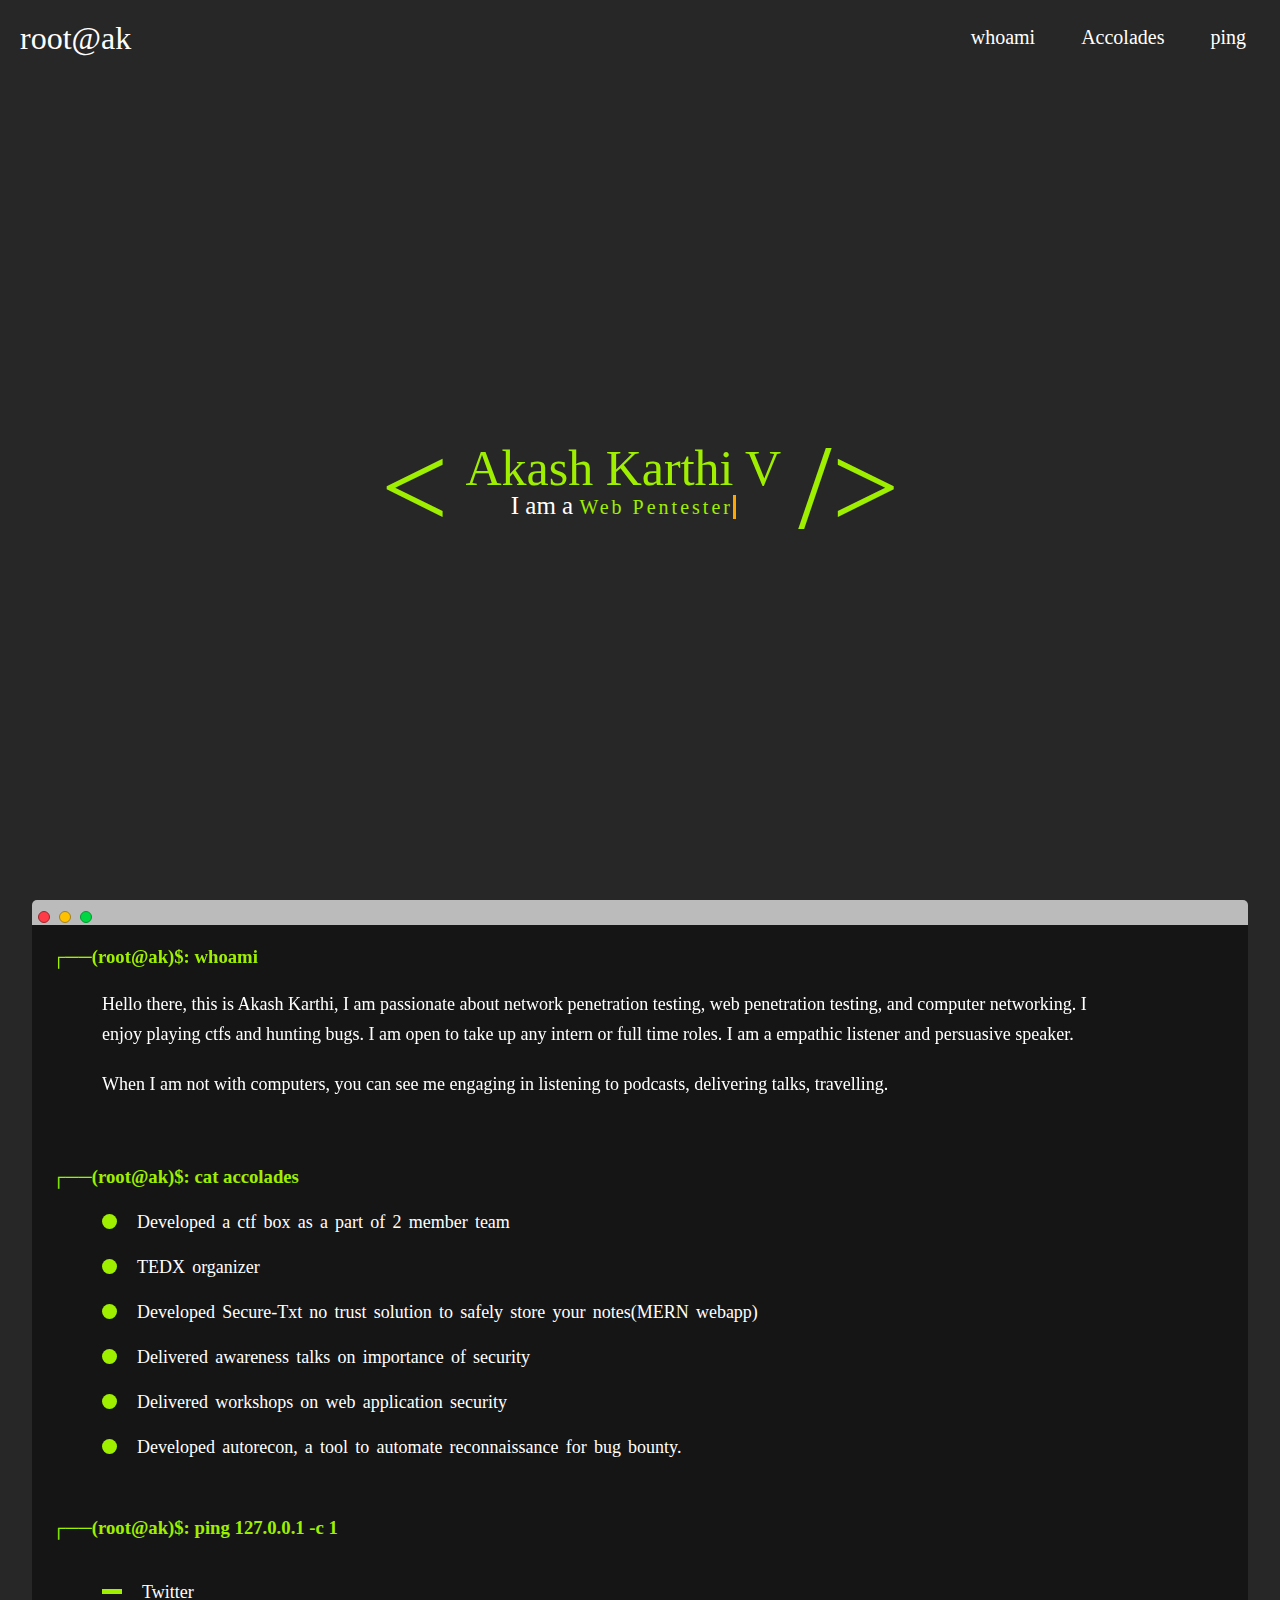
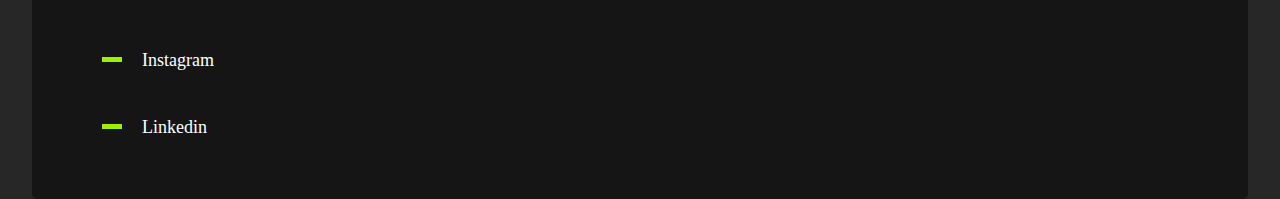
==== commit 46d6f648: "Update index.html" ====
--- a/index.html
+++ b/index.html
@@ -64,12 +64,12 @@
     </div>
     <div class="accolades" id="acs">
         <h3 class="cmd">┌──(root@ak)$: cat accolades</h3>
-        <span class="wrapaccolades"><span class="dot"></span><span class="ls-accolades">Developed a ctf box as a part of 2 member team</span></span>
-        <span class="wrapaccolades"><span class="dot"></span><span class="ls-accolades">TEDX organizer</span></span>
-        <span class="wrapaccolades"><span class="dot"></span><span class="ls-accolades">Developed Secure-Txt no trust solution to safely store your notes(MERN webapp)</span></span>
-        <span class="wrapaccolades"><span class="dot"></span><span class="ls-accolades">Delivered awareness talks on importance of security</span></span>
-        <span class="wrapaccolades"><span class="dot"></span><span class="ls-accolades">Delivered workshops on web application security</span></span>
-        <span class="wrapaccolades"><span class="dot"></span><span class="ls-accolades">Developed autorecon, a tool to automate reconnaissance for bug bounty.</span></span>
+        <span class="wrapaccolades bio"><span class="dot"></span><span class="ls-accolades">Developed a ctf box as a part of 2 member team</span></span>
+        <span class="wrapaccolades bio"><span class="dot"></span><span class="ls-accolades">TEDX organizer</span></span>
+        <span class="wrapaccolades bio"><span class="dot"></span><span class="ls-accolades">Developed Secure-Txt no trust solution to safely store your notes(MERN webapp)</span></span>
+        <span class="wrapaccolades bio"><span class="dot"></span><span class="ls-accolades">Delivered awareness talks on importance of security</span></span>
+        <span class="wrapaccolades bio"><span class="dot"></span><span class="ls-accolades">Delivered workshops on web application security</span></span>
+        <span class="wrapaccolades bio"><span class="dot"></span><span class="ls-accolades">Developed autorecon, a tool to automate reconnaissance for bug bounty.</span></span>
     </div>
     <div class="ping-me" id="pm">
         <h3 class="cmd">┌──(root@ak)$: ping 127.0.0.1 -c 1</h3>
